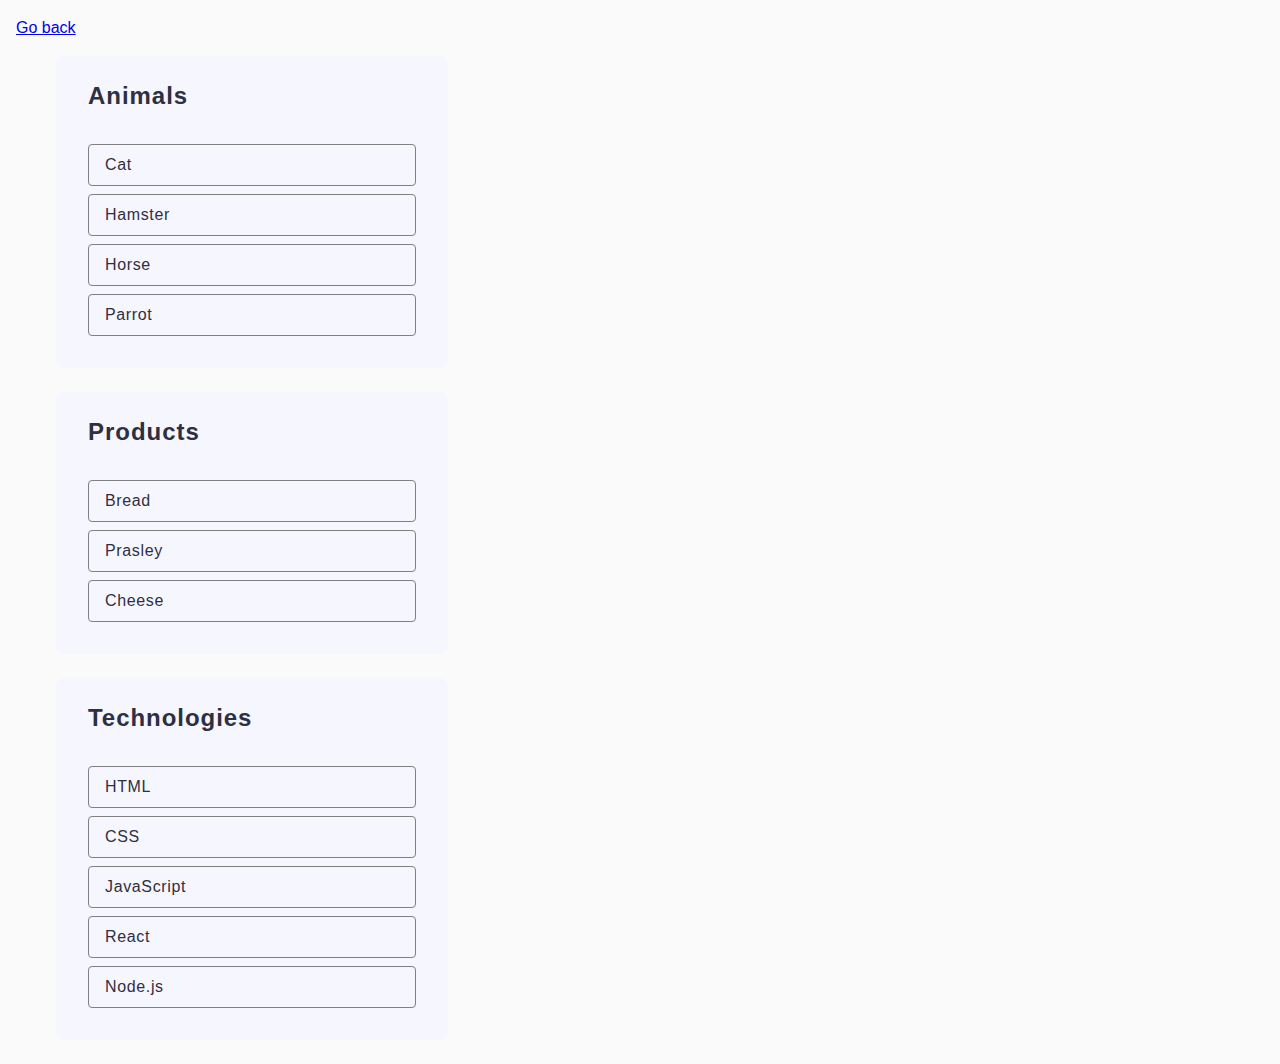
==== task-1.html @ b313a385 "add07" ====
<!DOCTYPE html>
<html lang="en">

<head>
  <meta charset="UTF-8" />
  <meta http-equiv="X-UA-Compatible" content="IE=edge" />
  <meta name="viewport" content="width=device-width, initial-scale=1.0" />
  <title>Task 1</title>
  <link rel="stylesheet" href="./css/common.css" />
</head>

<body>
  <p><a class="link-btn" href="./index.html">Go back</a></p>
  <ul id="categories">
    <li class="item">
      <h2 class="title-categories">Animals</h2>
      <ul class="list-items">
        <li>Cat</li>
        <li>Hamster</li>
        <li>Horse</li>
        <li>Parrot</li>
      </ul>
    </li>
    <li class="item">
      <h2 class="title-categories">Products</h2>
      <ul class="list-items">
        <li>Bread</li>
        <li>Prasley</li>
        <li>Cheese</li>
      </ul>
    </li>
    <li class="item">
      <h2 class="title-categories">Technologies</h2>
      <ul class="list-items">
        <li>HTML</li>
        <li>CSS</li>
        <li>JavaScript</li>
        <li>React</li>
        <li>Node.js</li>
      </ul>
    </li>
  </ul>

  <script src="./js/task-1.js" type="module"></script>
</body>

</html>
---- css/common.css ----
* {
  box-sizing: border-box;
}

body {
  margin: 16px;
  font-family: -apple-system, BlinkMacSystemFont, 'Segoe UI', Roboto, Oxygen,
    Ubuntu, Cantarell, 'Open Sans', 'Helvetica Neue', sans-serif;
  -webkit-font-smoothing: antialiased;
  -moz-osx-font-smoothing: grayscale;
  background-color: #fafafa;
  color: #212121;
  line-height: 1.5;
}

ul {
  list-style-type: none;
}

h1,
h2,
h3,
h4,
h5,
h6,
p {
  margin-top: 0;
  margin-bottom: 0;
}

/** ===== Task-1 ===== */

.link-btn {}

.title-categories {
  font-family: "Montserrat", sans-serif;
  font-weight: 600;
  font-size: 24px;
  line-height: 1.33;
  letter-spacing: 0.04em;
  color: #2e2f42;
  padding: 16px;
}

.list-items {
  font-family: "Montserrat", sans-serif;
  font-weight: 400;
  font-size: 16px;
  line-height: 1.5;
  letter-spacing: 0.04em;
  color: #2e2f42;
  padding: 16px;
  /* margin: 16px; */

}

.item {
  border-radius: 8px;
  border: none;
  /* padding: 16px; */
  width: 392px;
  /* height: 264px; */
  /* background-color: red; */
  background-color: #f6f6fe;
  margin-bottom: 24px;
}

ul>li {
  border: 1px solid #808080;
  border-radius: 4px;
  /* width: 360px; */
  /* height: 40px; */
  margin-bottom: 8px;
  /* background-color: rosybrown ; */
  /* background-color: #f6f6fe; */
  padding: 8px 16px;

}
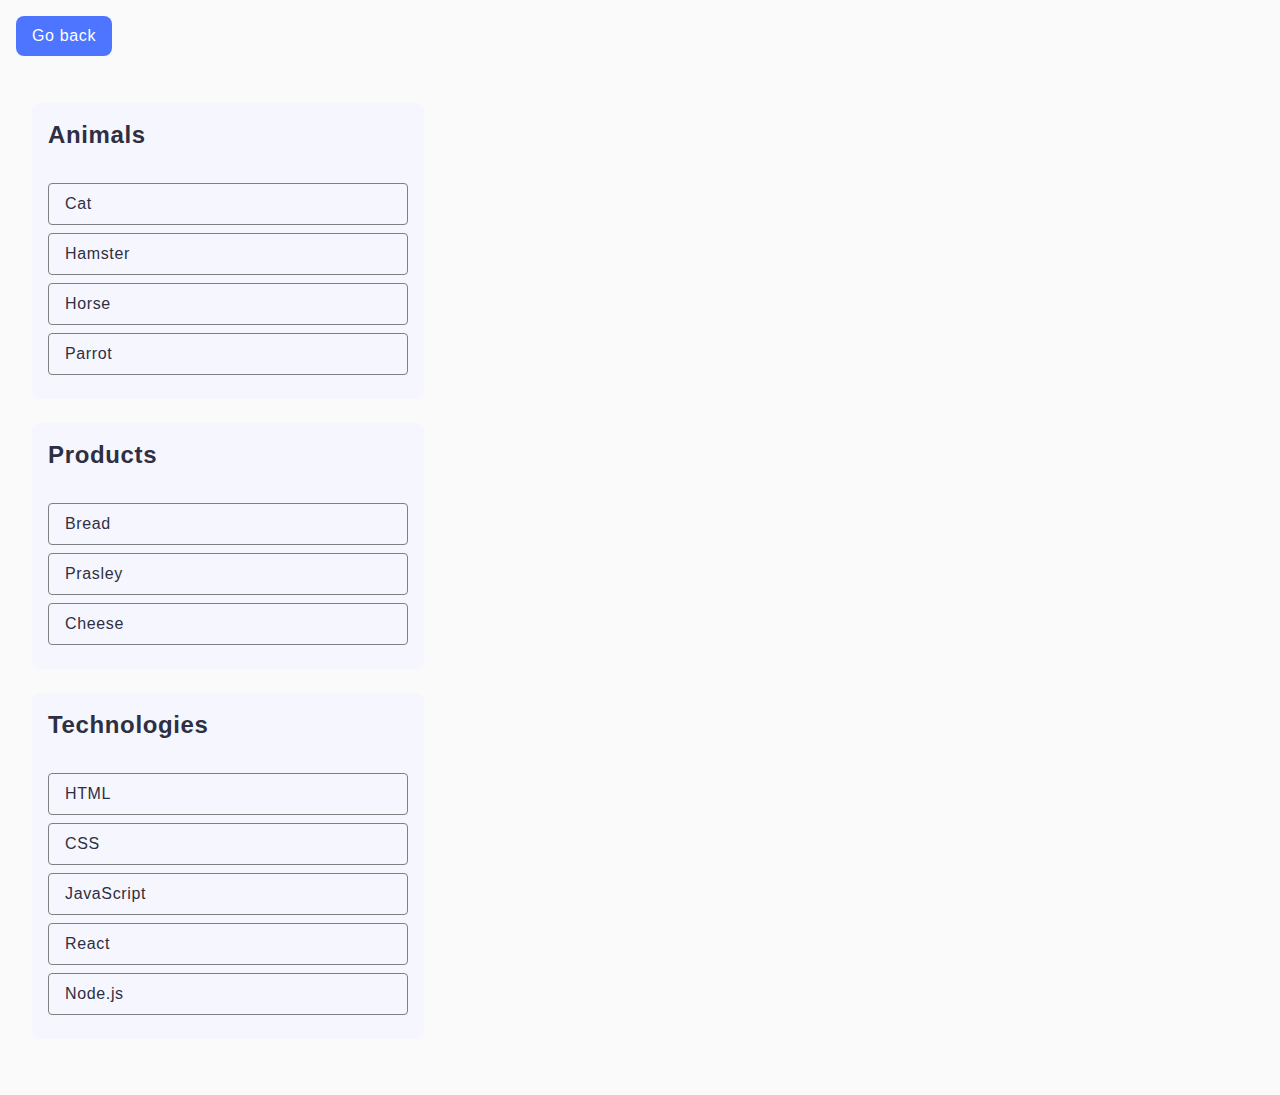
==== commit 1d66aa3b: "hw07" ====
--- a/task-1.html
+++ b/task-1.html
@@ -10,10 +10,10 @@
 </head>
 
 <body>
-  <p><a class="link-btn" href="./index.html">Go back</a></p>
+  <p><a class="link-task" href="./index.html">Go back</a></p>
   <ul id="categories">
     <li class="item">
-      <h2 class="title-categories">Animals</h2>
+      <h2>Animals</h2>
       <ul class="list-items">
         <li>Cat</li>
         <li>Hamster</li>
@@ -22,7 +22,7 @@
       </ul>
     </li>
     <li class="item">
-      <h2 class="title-categories">Products</h2>
+      <h2>Products</h2>
       <ul class="list-items">
         <li>Bread</li>
         <li>Prasley</li>
@@ -30,7 +30,7 @@
       </ul>
     </li>
     <li class="item">
-      <h2 class="title-categories">Technologies</h2>
+      <h2>Technologies</h2>
       <ul class="list-items">
         <li>HTML</li>
         <li>CSS</li>
--- a/css/common.css
+++ b/css/common.css
@@ -11,6 +11,10 @@
   background-color: #fafafa;
   color: #212121;
   line-height: 1.5;
+}
+
+:root {
+  --font-family: "Montserrat", sans-serif;
 }
 
 ul {
@@ -28,51 +32,205 @@
   margin-bottom: 0;
 }
 
+a {
+  text-decoration: none;
+}
+
+button {
+  cursor: pointer;
+}
+
+.link-task {
+  display: inline-block;
+  border-radius: 8px;
+  font-family: var(--font-family);
+  font-weight: 500;
+  font-size: 16px;
+  line-height: 1.5;
+  letter-spacing: 0.04em;
+  background-color: #4e75ff;
+  color: #ffffff;
+  transition: background-color 250mscubic-bezier(0.4, 0, 0.2, 1);
+  padding: 8px 16px;
+  margin-bottom: 15px;
+}
+
+.link-task:hover {
+  background-color: #6c8cff;
+}
+
+.link-task:focus {
+  background-color: #ff7070;
+}
+
 /** ===== Task-1 ===== */
 
-.link-btn {}
-
-.title-categories {
-  font-family: "Montserrat", sans-serif;
+#categories {
+  padding: 16px;
+  font-family: var(--font-family);
+  letter-spacing: 0.04em;
+  color: #2e2f42;
+}
+
+.item {
+  border-radius: 8px;
+  max-width: 392px;
+  background-color: #f6f6fe;
+  margin-bottom: 24px;
+}
+
+.item h2 {
   font-weight: 600;
   font-size: 24px;
   line-height: 1.33;
-  letter-spacing: 0.04em;
-  color: #2e2f42;
   padding: 16px;
+
 }
 
 .list-items {
-  font-family: "Montserrat", sans-serif;
-  font-weight: 400;
-  font-size: 16px;
-  line-height: 1.5;
-  letter-spacing: 0.04em;
-  color: #2e2f42;
+  font-size: 16px;
   padding: 16px;
-  /* margin: 16px; */
-
-}
-
-.item {
-  border-radius: 8px;
-  border: none;
-  /* padding: 16px; */
-  width: 392px;
-  /* height: 264px; */
-  /* background-color: red; */
-  background-color: #f6f6fe;
-  margin-bottom: 24px;
-}
-
-ul>li {
+}
+
+.list-items li {
   border: 1px solid #808080;
   border-radius: 4px;
-  /* width: 360px; */
-  /* height: 40px; */
   margin-bottom: 8px;
-  /* background-color: rosybrown ; */
-  /* background-color: #f6f6fe; */
-  padding: 8px 16px;
-
+  padding: 8px 16px;
+
+}
+
+.list-items li:not(:last-child) {
+  margin-bottom: 8px;
+}
+
+/** ===== Task-2 ===== */
+
+.gallery {
+  display: flex;
+  flex-wrap: wrap;
+  column-gap: 24px;
+  row-gap: 48px;
+  align-items: center;
+  justify-content: center;
+
+}
+
+img {
+  display: block;
+  max-width: 100%;
+  height: auto;
+}
+
+/** ===== Task-3 ===== */
+
+#name-input {
+  font-family: var(--font-family);
+  font-weight: 400;
+  font-size: 16px;
+  line-height: 1.5;
+  letter-spacing: 0.04em;
+  color: #2e2f42;
+  border: 1px solid #808080;
+  border-radius: 4px;
+  outline: transparent;
+  padding: 8px 16px;
+  margin-bottom: 16px;
+  width: 360px;
+  height: 40px;
+}
+
+input {
+  font: inherit;
+}
+
+h1 {
+  font-family: var(--font-family);
+  font-weight: 600;
+  font-size: 24px;
+  line-height: 1.33;
+  letter-spacing: 0.04em;
+  color: #2e2f42;
+}
+
+/** ===== Task-4 ===== */
+
+.login-form {
+  display: flex;
+  flex-direction: column;
+  max-width: 360px;
+}
+
+.login-form label {
+  font-family: var(--font-family);
+  font-size: 16px;
+  line-height: 1.5;
+  letter-spacing: 0.04em;
+  color: #2e2f42;
+  margin-bottom: 16px;
+}
+
+.login-form input {
+  width: 100%;
+  border: 1px solid #808080;
+  border-radius: 4px;
+  outline: transparent;
+  padding: 8px 16px;
+  margin-top: 8px;
+}
+
+.login-form input:focus {
+  border: 1px solid #000;
+}
+
+.login-form button {
+  display: flex;
+  align-items: center;
+  justify-content: center;
+  flex-direction: row;
+  gap: 10px;
+  border-radius: 8px;
+  border: none;
+  width: 86px;
+  height: 40px;
+  background-color: #4e75ff;
+  transition: background-color 250mscubic-bezier(0.4, 0, 0.2, 1);
+  font-family: var(--font-family);
+  font-weight: 500;
+  font-size: 16px;
+  line-height: 1.5;
+  letter-spacing: 0.04em;
+  color: #fff;
+}
+
+.login-form button:hover,
+.login-form button:focus {
+  background-color: #6c8cff;
+}
+
+/** ===== Task-5 ===== */
+
+.widget button {
+  display: flex;
+  align-items: center;
+  justify-content: center;
+  flex-direction: row;
+  gap: 10px;
+  border: none;
+  border-radius: 8px;
+  padding: 8px 16px;
+  width: 148px;
+  height: 40px;
+  background-color: #4e75ff;
+  font-weight: 500;
+  font-size: 16px;
+  line-height: 1.5;
+  letter-spacing: 0.04em;
+  color: #fff;
+  margin: auto;
+}
+
+.widget p {
+  text-align: center;
+  margin-bottom: 16px;
 }